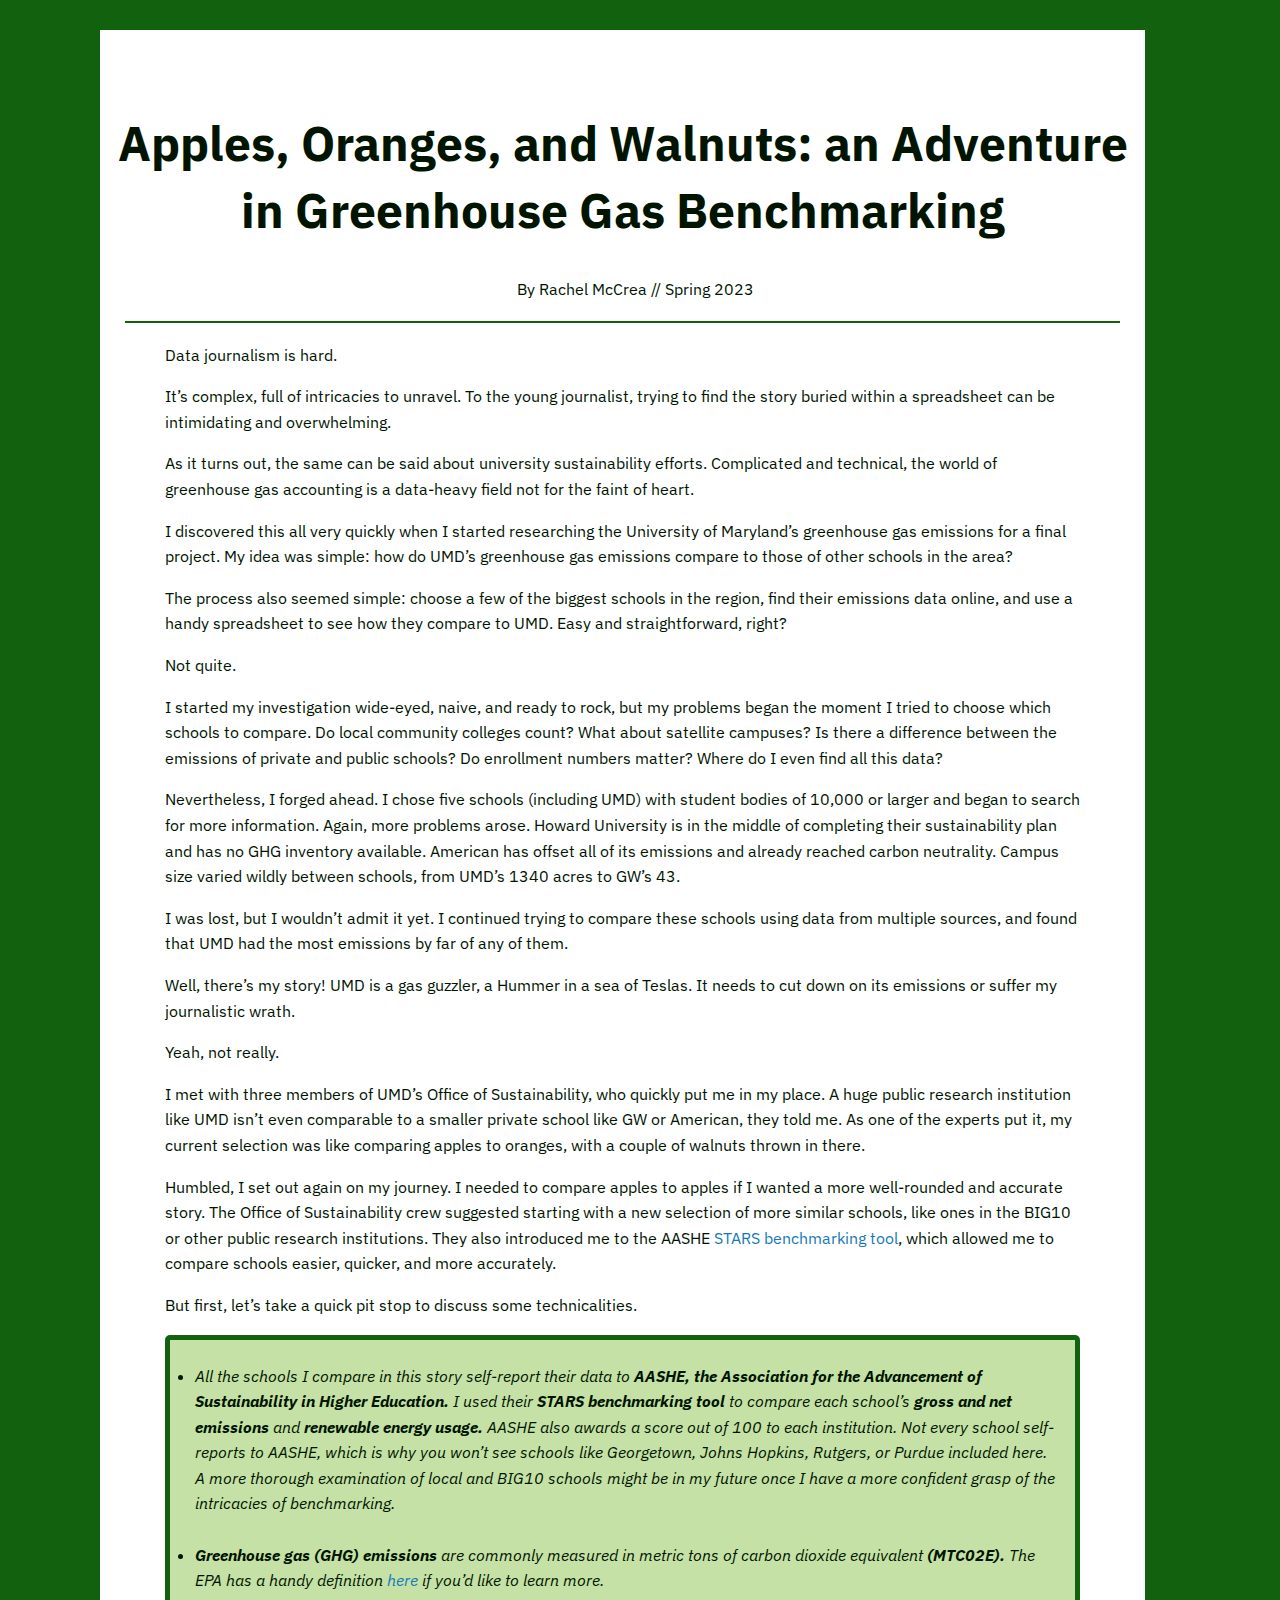
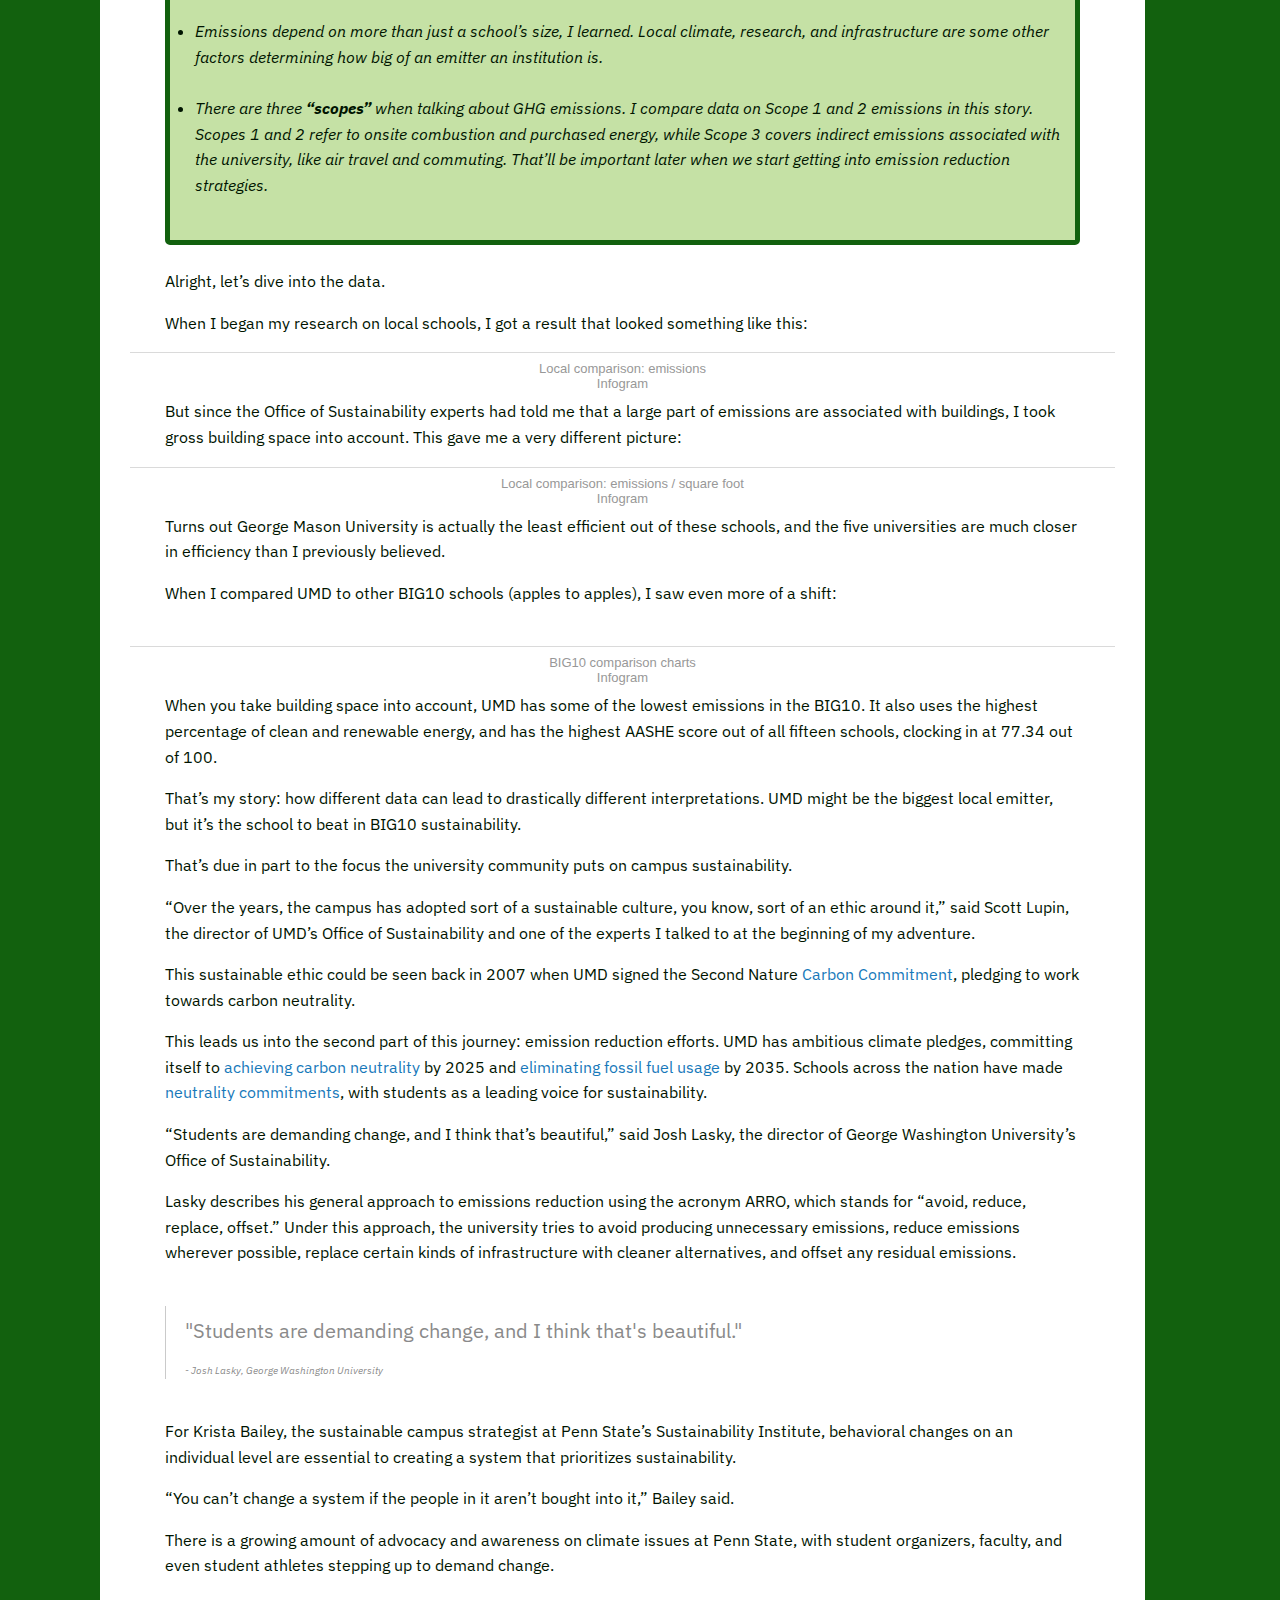
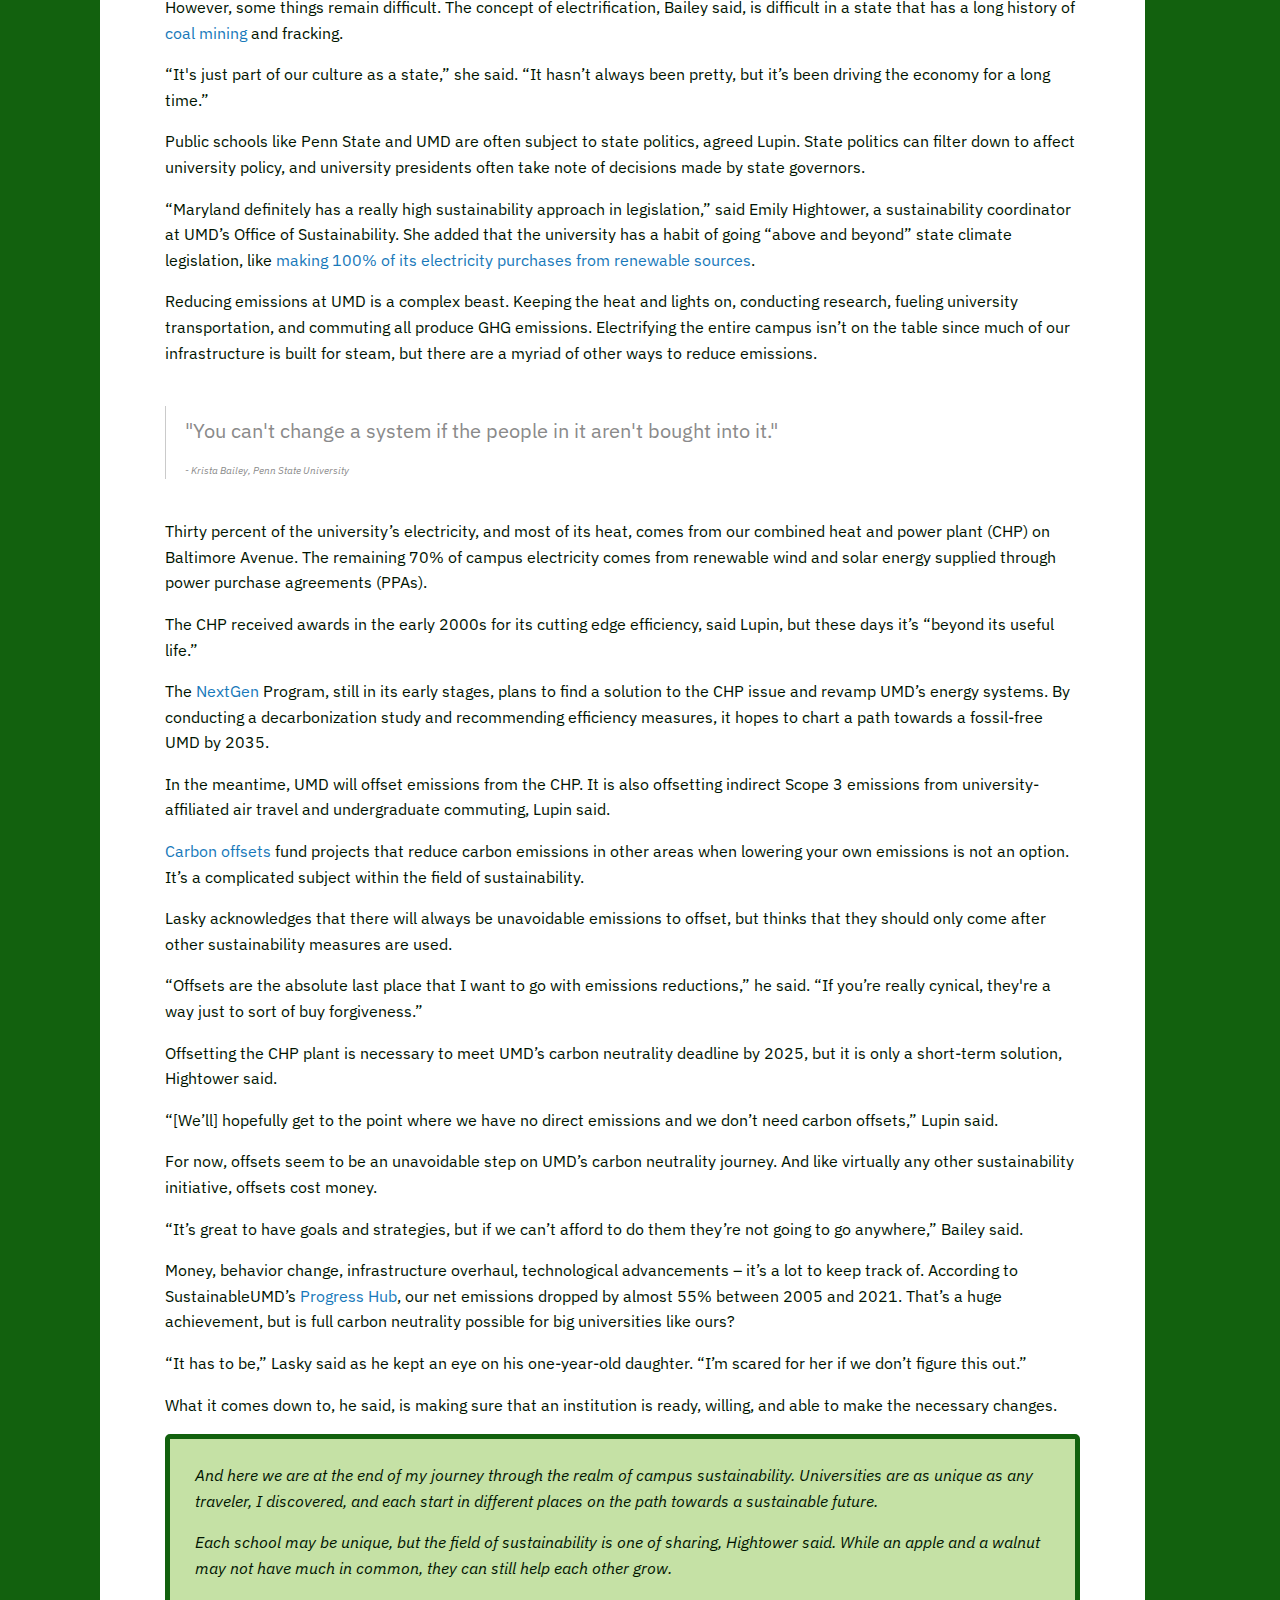
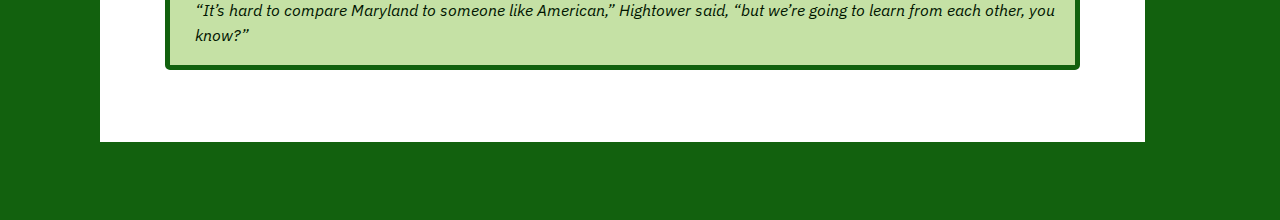
==== j352_FINALWEBPAGE_McCrea/index.html @ dacd92df "Add files via upload" ====
<!doctype html>
<html class="no-js" lang="en" dir="ltr">
<head>
<meta charset="utf-8">
<meta http-equiv="x-ua-compatible" content="ie=edge">
<meta name="viewport" content="width=device-width, initial-scale=1.0">
<title>J352 Beta Webpage</title>
<link rel="stylesheet" href="css/foundation.css">
<link rel="stylesheet" href="css/finalwebpage.css">
<link rel="preconnect" href="https://fonts.googleapis.com">
<link rel="preconnect" href="https://fonts.gstatic.com" crossorigin>
<link href="https://fonts.googleapis.com/css2?family=IBM+Plex+Sans:ital,wght@0,300;0,400;0,500;1,300;1,400;1,500&display=swap" rel="stylesheet">
</head>

<body style= "background-color:#12610E; margin-left: 30px; margin-right: 95px;">
<div style= "background-color: white; margin-left: 70px; margin-right: 40px; float: center;">




<br>
<br>

<!--Headline -->
<div class="grid-container">
<div class="grid-x grid-padding-x">
<div class="large-12 cell" align= "center"> 
	<h1><strong>Apples, Oranges, and Walnuts: an Adventure in Greenhouse Gas Benchmarking</strong></h1>
</div>
</div>
</div>


<div class="byline" style="text-align: center; margin-left: 25px; color: #001400">
	By Rachel McCrea // Spring 2023
</div>

<hr style="border-color: #12610E; border-width: 2px; margin-left: 25px; margin-right: 25px;">


<div class="grid-container">
<div class="grid-x grid-padding-x" style="margin-left: 35px; margin-right: 35px;">
<div class="large-12 cell" align= "left"> 
  <p>
Data journalism is hard.
</p>

<p>
It’s complex, full of intricacies to unravel. To the young journalist, trying to find the story buried within a spreadsheet can be intimidating and overwhelming. 
</p>

<p>
As it turns out, the same can be said about university sustainability efforts. Complicated and technical, the world of greenhouse gas accounting is a data-heavy field not for the faint of heart.  
</p>

<p>
I discovered this all very quickly when I started researching the University of Maryland’s greenhouse gas emissions for a final project. My idea was simple: how do UMD’s greenhouse gas emissions compare to those of other schools in the area? 
</p>

<p>
The process also seemed simple: choose a few of the biggest schools in the region, find their emissions data online, and use a handy spreadsheet to see how they compare to UMD. Easy and straightforward, right? 
</p>

<p>
Not quite. 
</p>

<p>
I started my investigation wide-eyed, naive, and ready to rock, but my problems began the moment I tried to choose which schools to compare. Do local community colleges count? What about satellite campuses? Is there a difference between the emissions of private and public schools? Do enrollment numbers matter? Where do I even find all this data? 
</p>

<p>
Nevertheless, I forged ahead. I chose five schools (including UMD) with student bodies of 10,000 or larger and began to search for more information. Again, more problems arose. Howard University is in the middle of completing their sustainability plan and has no GHG inventory available. American has offset all of its emissions and already reached carbon neutrality. Campus size varied wildly between schools, from UMD’s 1340 acres to GW’s 43. 
</p>

<p>
I was lost, but I wouldn’t admit it yet. I continued trying to compare these schools using data from multiple sources, and found that UMD had the most emissions by far of any of them. 
</p>

<p>
Well, there’s my story! UMD is a gas guzzler, a Hummer in a sea of Teslas. It needs to cut down on its emissions or suffer my journalistic wrath. 
</p>

<p>
Yeah, not really. 
</p>

<p>
I met with three members of UMD’s Office of Sustainability, who quickly put me in my place. A huge public research institution like UMD isn’t even comparable to a smaller private school like GW or American, they told me. As one of the experts put it, my current selection was like comparing apples to oranges, with a couple of walnuts thrown in there. 
</p>

<p>
Humbled, I set out again on my journey. I needed to compare apples to apples if I wanted a more well-rounded and accurate story. The Office of Sustainability crew suggested starting with a new selection of more similar schools, like ones in the BIG10 or other public research institutions. They also introduced me to the AASHE <a href="https://benchmarks.aashe.org/#tool" target="_blank">STARS benchmarking tool</a>, which allowed me to compare schools easier, quicker, and more accurately. 
</p>

<p>
But first, let’s take a quick pit stop to discuss some technicalities. 
</p>
</div>
</div>
</div>

<div class="grid-container"> 
<div class="grid-x grid-padding-x" style="margin-left: 35px; margin-right: 35px;">
<div class="large-12 cell" align= "center">
<div style="border-radius: 5px; border: 5px solid #12610E; margins: 40px; background-color: #c5e1a5"> 
  <br>
  <ul style= "margin-left: 25px; margin-right: 15px; text-align: left;"> 
    <li> <em> All the schools I compare in this story self-report their data to <strong>AASHE, the Association for the Advancement of Sustainability in Higher Education.</strong> I used their <strong> STARS benchmarking tool </strong> to compare each school’s <strong>gross and net emissions </strong> and <strong>renewable energy usage.</strong> AASHE also awards a score out of 100 to each institution. Not every school self-reports to AASHE, which is why you won’t see schools like Georgetown, Johns Hopkins, Rutgers, or Purdue included here. A more thorough examination of local and BIG10 schools might be in my future once I have a more confident grasp of the intricacies of benchmarking. </em></li>
    <br>
    <li> <em><strong>Greenhouse gas (GHG) emissions </strong> are commonly measured in metric tons of carbon dioxide equivalent <strong>(MTC02E). </strong> The EPA has a handy definition <a href="https://www.epa.gov/sites/default/files/2014-12/documents/ghgcalculatorhelp.pdf" target="_blank">here</a> if you’d like to learn more. </em></li> <!-- link to epa here -->
    <br>
    <li><em>Emissions depend on more than just a school’s size, I learned. Local climate, research, and infrastructure are some other factors determining how big of an emitter an institution is. </em></li>
    <br>
    <li><em>There are three <strong>“scopes”</strong> when talking about GHG emissions. I compare data on Scope 1 and 2 emissions in this story. Scopes 1 and 2 refer to onsite combustion and purchased energy, while Scope 3 covers indirect emissions associated with the university, like air travel and commuting. That’ll be important later when we start getting into emission reduction strategies.</em></li>
    <br>
  </ul>

</div>
</div>
</div>
</div>
<br>

<div class="grid-container">
<div class="grid-x grid-padding-x" style="margin-left: 35px; margin-right: 35px;">
<div class="large-12 cell" align= "left"> 
  <p>
    Alright, let’s dive into the data.
    </p>
  <p> 
  When I began my research on local schools, I got a result that looked something like this: 
  </p>
  </div>
  </div>
  </div>


 <div class="infogram-embed" data-id="abfa3acd-94e1-43f5-8c79-40435b0b425f" data-type="interactive" data-title="Local emissions comparison"></div><script>!function(e,i,n,s){var t="InfogramEmbeds",d=e.getElementsByTagName("script")[0];if(window[t]&&window[t].initialized)window[t].process&&window[t].process();else if(!e.getElementById(n)){var o=e.createElement("script");o.async=1,o.id=n,o.src="https://e.infogram.com/js/dist/embed-loader-min.js",d.parentNode.insertBefore(o,d)}}(document,0,"infogram-async");</script><div style="padding:8px 0;font-family:Arial!important;font-size:13px!important;line-height:15px!important;text-align:center;border-top:1px solid #dadada;margin:0 30px"><a href="https://infogram.com/abfa3acd-94e1-43f5-8c79-40435b0b425f" style="color:#989898!important;text-decoration:none!important;" target="_blank">Local comparison: emissions</a><br><a href="https://infogram.com" style="color:#989898!important;text-decoration:none!important;" target="_blank" rel="nofollow">Infogram</a></div>

<div class="grid-container">
<div class="grid-x grid-padding-x" style="margin-left: 35px; margin-right: 35px;">
<div class="large-12 cell" align= "left"> 
  <p>
  But since the Office of Sustainability experts had told me that a large part of emissions are associated with buildings, I took gross building space into account. This gave me a very different picture: 
</p>
</div>
</div>
</div>

<div class="infogram-embed" data-id="be65beda-6b8a-4a75-9c17-b193aa1bf3a5" data-type="interactive" data-title="Local comparison: emissions/square foot"></div><script>!function(e,i,n,s){var t="InfogramEmbeds",d=e.getElementsByTagName("script")[0];if(window[t]&&window[t].initialized)window[t].process&&window[t].process();else if(!e.getElementById(n)){var o=e.createElement("script");o.async=1,o.id=n,o.src="https://e.infogram.com/js/dist/embed-loader-min.js",d.parentNode.insertBefore(o,d)}}(document,0,"infogram-async");</script><div style="padding:8px 0;font-family:Arial!important;font-size:13px!important;line-height:15px!important;text-align:center;border-top:1px solid #dadada;margin:0 30px"><a href="https://infogram.com/be65beda-6b8a-4a75-9c17-b193aa1bf3a5" style="color:#989898!important;text-decoration:none!important;" target="_blank">Local comparison: emissions / square foot</a><br><a href="https://infogram.com" style="color:#989898!important;text-decoration:none!important;" target="_blank" rel="nofollow">Infogram</a></div>


<div class="grid-container">
<div class="grid-x grid-padding-x" style="margin-left: 35px; margin-right: 35px;">
<div class="large-12 cell" align= "left"> 
  <p>
    Turns out George Mason University is actually the least efficient out of these schools, and the five universities are much closer in efficiency than I previously believed. 
  </p>
  <p>
    When I compared UMD to other BIG10 schools (apples to apples), I saw even more of a shift: 
  </p>
</div>
</div>
</div>
<br>

<div class="infogram-embed" data-id="ae3f63b8-eb84-47fc-90ad-259eda429024" data-type="interactive" data-title="BIG10 comparison: emissions/sqft, renewable energy, AASHE scores"></div><script>!function(e,i,n,s){var t="InfogramEmbeds",d=e.getElementsByTagName("script")[0];if(window[t]&&window[t].initialized)window[t].process&&window[t].process();else if(!e.getElementById(n)){var o=e.createElement("script");o.async=1,o.id=n,o.src="https://e.infogram.com/js/dist/embed-loader-min.js",d.parentNode.insertBefore(o,d)}}(document,0,"infogram-async");</script><div style="padding:8px 0;font-family:Arial!important;font-size:13px!important;line-height:15px!important;text-align:center;border-top:1px solid #dadada;margin:0 30px"><a href="https://infogram.com/ae3f63b8-eb84-47fc-90ad-259eda429024" style="color:#989898!important;text-decoration:none!important;" target="_blank">BIG10 comparison charts</a><br><a href="https://infogram.com" style="color:#989898!important;text-decoration:none!important;" target="_blank" rel="nofollow">Infogram</a></div>

<div class="grid-container">
<div class="grid-x grid-padding-x" style="margin-left: 35px; margin-right: 35px;">
<div class="large-12 cell" align= "left"> 
  <p>
    When you take building space into account, UMD has some of the lowest emissions in the BIG10. It also uses the highest percentage of clean and renewable energy, and has the highest AASHE score out of all fifteen schools, clocking in at 77.34 out of 100.
  </p>
  <p> 
    That’s my story: how different data can lead to drastically different interpretations. UMD might be the biggest local emitter, but it’s the school to beat in BIG10 sustainability. 
  </p>
  <p>
    That’s due in part to the focus the university community puts on campus sustainability.
  </p>
  <p>
    “Over the years, the campus has adopted sort of a sustainable culture, you know, sort of an ethic around it,” said Scott Lupin, the director of UMD’s Office of Sustainability and one of the experts I talked to at the beginning of my adventure. 
  </p>
  <p>
    This sustainable ethic could be seen back in 2007 when UMD signed the Second Nature <a href="https://secondnature.org/wp-content/uploads/Carbon-Commitment_Charter-Signatories.pdf" target="_blank">Carbon Commitment</a>, pledging to work towards carbon neutrality.
</p>
<p> 
  This leads us into the second part of this journey: emission reduction efforts. UMD has ambitious climate pledges, committing itself to <a href="https://sustainability.umd.edu/news/umd-accelerate-carbon-neutrality-goal-2025" target="_blank">achieving carbon neutrality</a> by 2025 and <a href="https://today.umd.edu/a-welcome-and-call-to-contribute-to-solutions-to-improve-our-planet" target="_blank">eliminating fossil fuel usage</a> by 2035. Schools across the nation have made <a href="https://secondnature.org/climate-action-guidance/network/" target="_blank">neutrality commitments</a>, with students as a leading voice for sustainability. 
</p>
<p>
“Students are demanding change, and I think that’s beautiful,” said Josh Lasky, the director of George Washington University’s Office of Sustainability.
</p>
<p>
Lasky describes his general approach to emissions reduction using the acronym ARRO, which stands for “avoid, reduce, replace, offset.” Under this approach, the university tries to avoid producing unnecessary emissions, reduce emissions wherever possible, replace certain kinds of infrastructure with cleaner alternatives, and offset any residual emissions. 
</p>
</div>
</div>
</div>

<br>

<!--arro sidebar here? -->

<div class="grid-container">
<div class="grid-x grid-padding-x" style="margin-left: 35px; margin-right: 35px;">
<div class="large-12 medium-12 small-12 cell"> 
<blockquote style= "align: right; font-size: 20px; color: #12610E"><p> "Students are demanding change, and I think that's beautiful." </p> 
    <p style= "font-size: 10px;"><em> - Josh Lasky, George Washington University </em></p>
  </blockquote>
</div>
</div>
</div>
<br>

<div class="grid-container">
<div class="grid-x grid-padding-x" style="margin-left: 35px; margin-right: 35px;">
<div class="large-12 medium-12 small-12 cell"> 
  <p>For Krista Bailey, the sustainable campus strategist at Penn State’s Sustainability Institute, behavioral changes on an individual level are essential to creating a system that prioritizes sustainability. </p>
  <p>“You can’t change a system if the people in it aren’t bought into it,” Bailey said.</p>
  <p>There is a growing amount of advocacy and awareness on climate issues at Penn State, with student organizers, faculty, and even student athletes stepping up to demand change.</p>
  <p>However, some things remain difficult. The concept of electrification, Bailey said, is difficult in a state that has a long history of <a href="https://www.dep.pa.gov/Business/Land/Mining/Pages/PA-Mining-History.aspx" target="_blank">coal mining</a> and fracking. </p>
  <p>“It's just part of our culture as a state,” she said. “It hasn’t always been pretty, but it’s been driving the economy for a long time.” </p>
  <p>Public schools like Penn State and UMD are often subject to state politics, agreed Lupin. State politics can filter down to affect university policy, and university presidents often take note of decisions made by state governors. </p>
  <p>“Maryland definitely has a really high sustainability approach in legislation,” said Emily Hightower, a sustainability coordinator at UMD’s Office of Sustainability. She added that the university has a habit of going “above and beyond” state climate legislation, like <a href="https://sustainingprogress.umd.edu/measuring-progress/carbon-neutrality" target="_blank">making 100% of its electricity purchases from renewable sources</a>.</p>
  <p>Reducing emissions at UMD is a complex beast. Keeping the heat and lights on, conducting research, fueling university transportation, and commuting all produce GHG emissions. Electrifying the entire campus isn’t on the table since much of our infrastructure is built for steam, but there are a myriad of other ways to reduce emissions.</p>
  <br>
  <blockquote style= "align: right; font-size: 20px;"><p> "You can't change a system if the people in it aren't bought into it." </p> 
    <p style= "font-size: 10px"><em> - Krista Bailey, Penn State University </em></p>
  </blockquote>
  <br>
  <p>Thirty percent of the university’s electricity, and most of its heat, comes from our combined heat and power plant (CHP) on Baltimore Avenue. The remaining 70% of campus electricity comes from renewable wind and solar energy supplied through power purchase agreements (PPAs). </p>
  <p>The CHP received awards in the early 2000s for its cutting edge efficiency, said Lupin, but these days it’s “beyond its useful life.” </p>
  <p>The <a href="https://nextgen.umd.edu/frequently-asked-questions" target="_blank">NextGen</a> Program, still in its early stages, plans to find a solution to the CHP issue and revamp UMD’s energy systems. By conducting a decarbonization study and recommending efficiency measures, it hopes to chart a path towards a fossil-free UMD by 2035. </p>
  <p>In the meantime, UMD will offset emissions from the CHP. It is also offsetting indirect Scope 3 emissions from university-affiliated air travel and undergraduate commuting, Lupin said. </p>
  <p><a href="https://climate.mit.edu/explainers/carbon-offsets" target="_blank">Carbon offsets</a> fund projects that reduce carbon emissions in other areas when lowering your own emissions is not an option. It’s a complicated subject within the field of sustainability. </p>
  <p>Lasky acknowledges that there will always be unavoidable emissions to offset, but thinks that they should only come after other sustainability measures are used. </p>
  <p>“Offsets are the absolute last place that I want to go with emissions reductions,” he said. “If you’re really cynical, they're a way just to sort of buy forgiveness.” </p>
  <p>Offsetting the CHP plant is necessary to meet UMD’s carbon neutrality deadline by 2025, but it is only a short-term solution, Hightower said. </p>
  <p>“[We’ll] hopefully get to the point where we have no direct emissions and we don’t need carbon offsets,” Lupin said. </p>
  <p>For now, offsets seem to be an unavoidable step on UMD’s carbon neutrality journey. And like virtually any other sustainability initiative, offsets cost money. </p>
  <p>“It’s great to have goals and strategies, but if we can’t afford to do them they’re not going to go anywhere,” Bailey said.</p>
  <p>Money, behavior change, infrastructure overhaul, technological advancements – it’s a lot to keep track of. According to SustainableUMD’s <a href="https://sustainingprogress.umd.edu/measuring-progress/carbon-neutrality" target="_blank">Progress Hub</a>, our net emissions dropped by almost 55% between 2005 and 2021. That’s a huge achievement, but is full carbon neutrality possible for big universities like ours? </p>
  <p>“It has to be,” Lasky said as he kept an eye on his one-year-old daughter. “I’m scared for her if we don’t figure this out.” </p>
  <p>What it comes down to, he said, is making sure that an institution is ready, willing, and able to make the necessary changes. </p>
</div>
</div>
</div>



<div class="grid-container"> 
<div class="grid-x grid-padding-x" style="margin-left: 35px; margin-right: 35px;">
<div class="large-12 cell" align= "center">
<div style="border-radius: 5px; border: 5px solid #12610E; margins: 40px; background-color: #c5e1a5;"> 
  <br>
  <p style= "margin-left: 25px; margin-right: 15px; text-align: left;"><em>And here we are at the end of my journey through the realm of campus sustainability. Universities are as unique as any traveler, I discovered, and each start in different places on the path towards a sustainable future. <em> </p>
  <p style= "margin-left: 25px; margin-right: 15px; text-align: left;"> <em>Each school may be unique, but the field of sustainability is one of sharing, Hightower said. While an apple and a walnut may not have much in common, they can still help each other grow. </em></p>
  <p style= "margin-left: 25px; margin-right: 15px; text-align: left;"> <em>“It’s hard to compare Maryland to someone like American,” Hightower said, “but we’re going to learn from each other, you know?” </em></p>

</div>
</div>
</div>
</div>

<br> 
<br> 
<br> 

</div>
</div>
</div>
</div>

<br> 
<br>




</body>
</html>
---- j352_FINALWEBPAGE_McCrea/css/finalwebpage.css ----
@charset "UTF-8";
/**
 * Foundation for Sites
 * Version 6.7.5
 * https://get.foundation
 * Licensed under MIT Open Source
 */
@media print, screen and (min-width: 40em) {
  .reveal, .reveal.tiny, .reveal.small, .reveal.large {
    right: auto;
    left: auto;
    margin: 0 auto; } }


body {
  margin: 30px; 
  font-size: 1em;
font-family: 'IBM Plex Sans', sans-serif;
color: #001400;
}

 h1 {
  font-size: 3em;
  margin: 0.67em 0; 
font-family: 'IBM Plex Sans', sans-serif;
color: #001400;
}

.accentbox {
  background-color: #aef359;
  font-size: 1em;
 font-family: 'IBM Plex Sans', sans-serif; color: #001400;}

.line {
  border: 2px; border-color: #12610E; height: 2px; width: 100%;
}

.pullquote {
  font-family: 'IBM Plex Sans', sans-serif;
  font-size: 3.0rem;
  color: #12610E;
}

blockquote { 
color: #12610E;
font-family: 'IBM Plex Sans', sans-serif;
  }
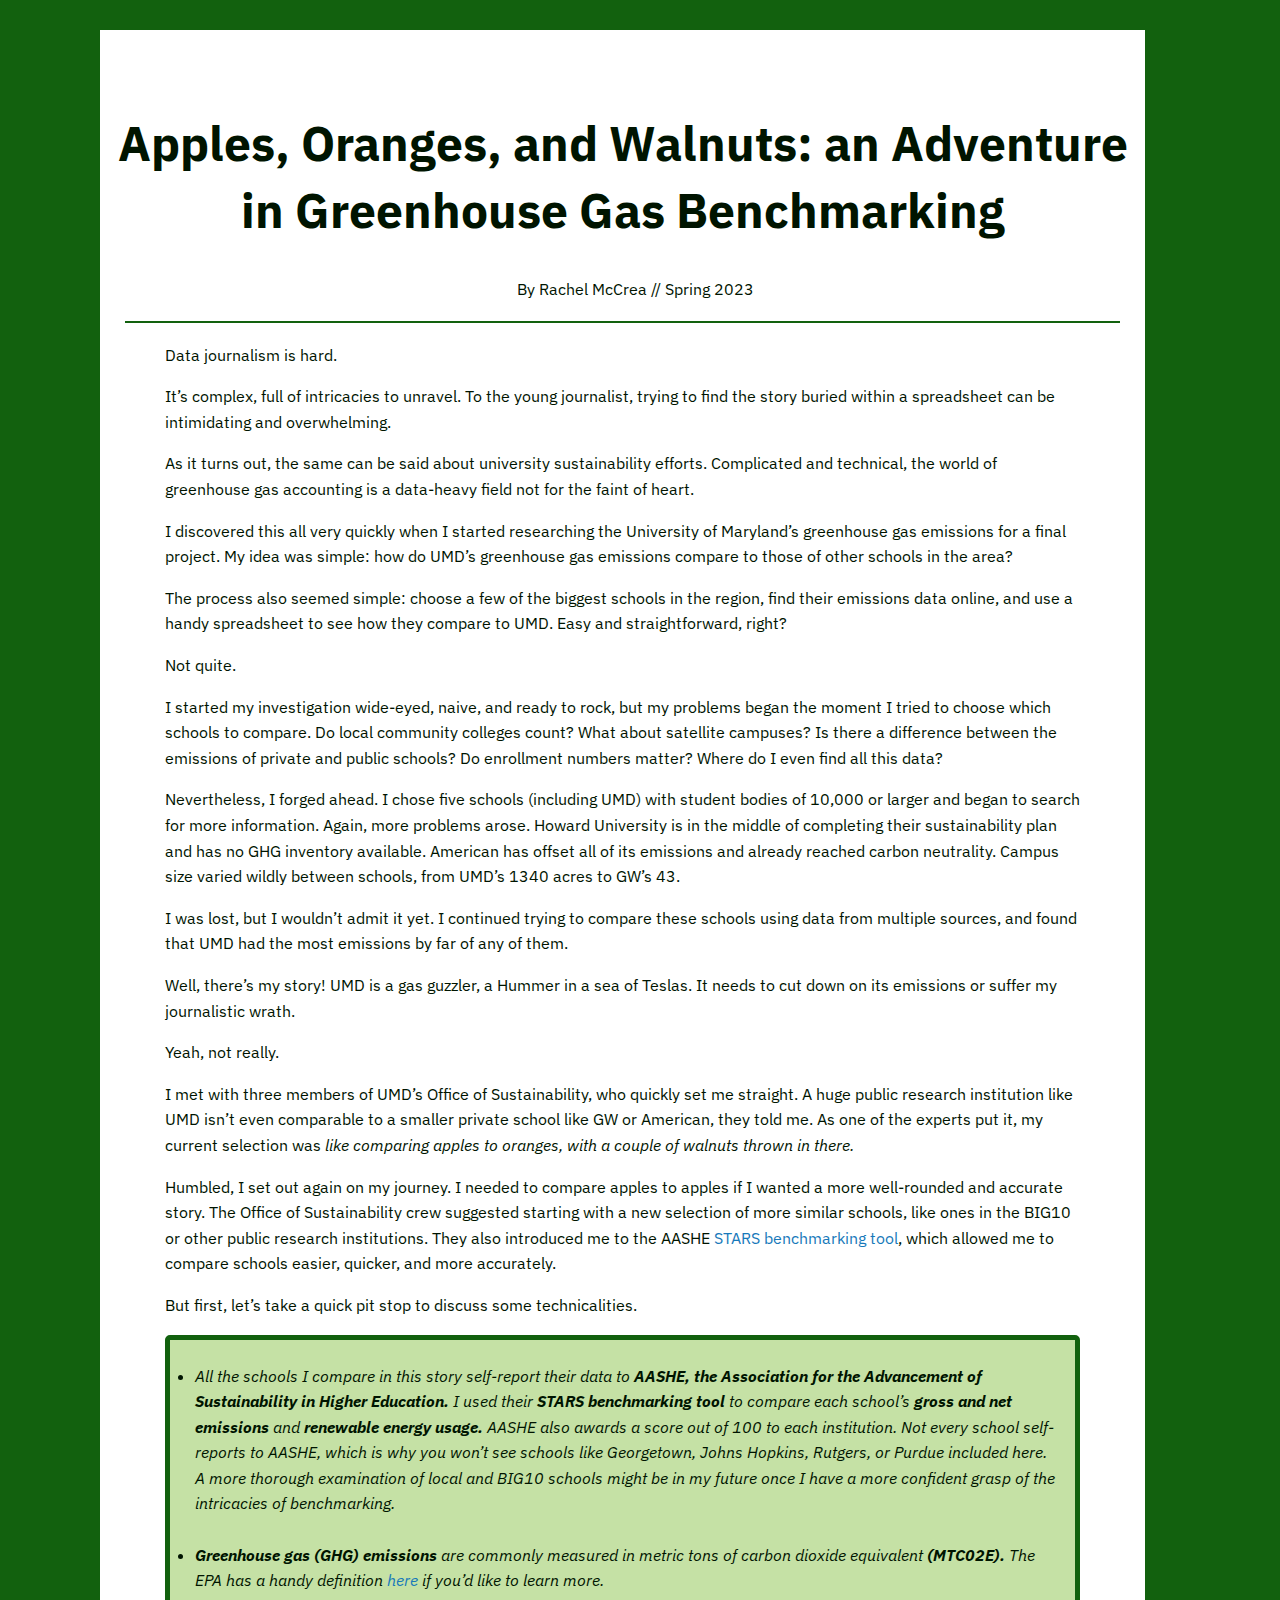
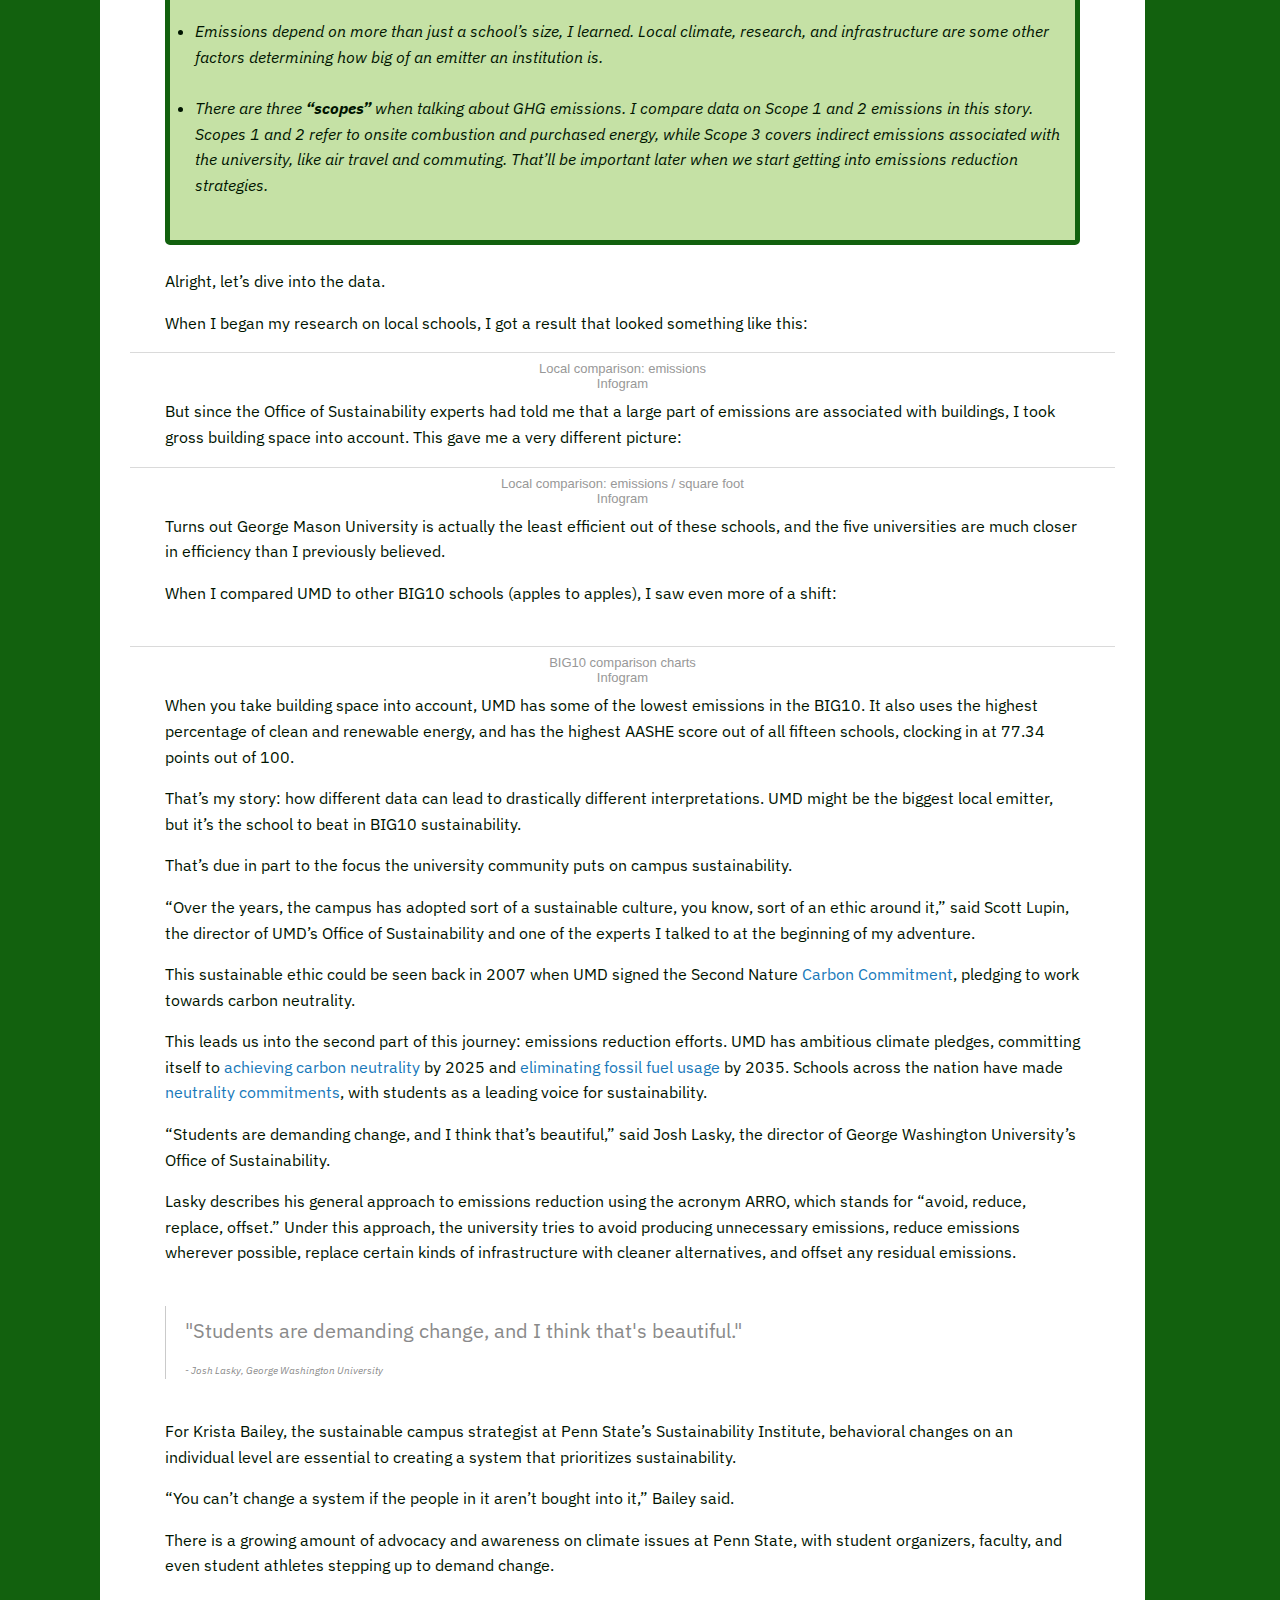
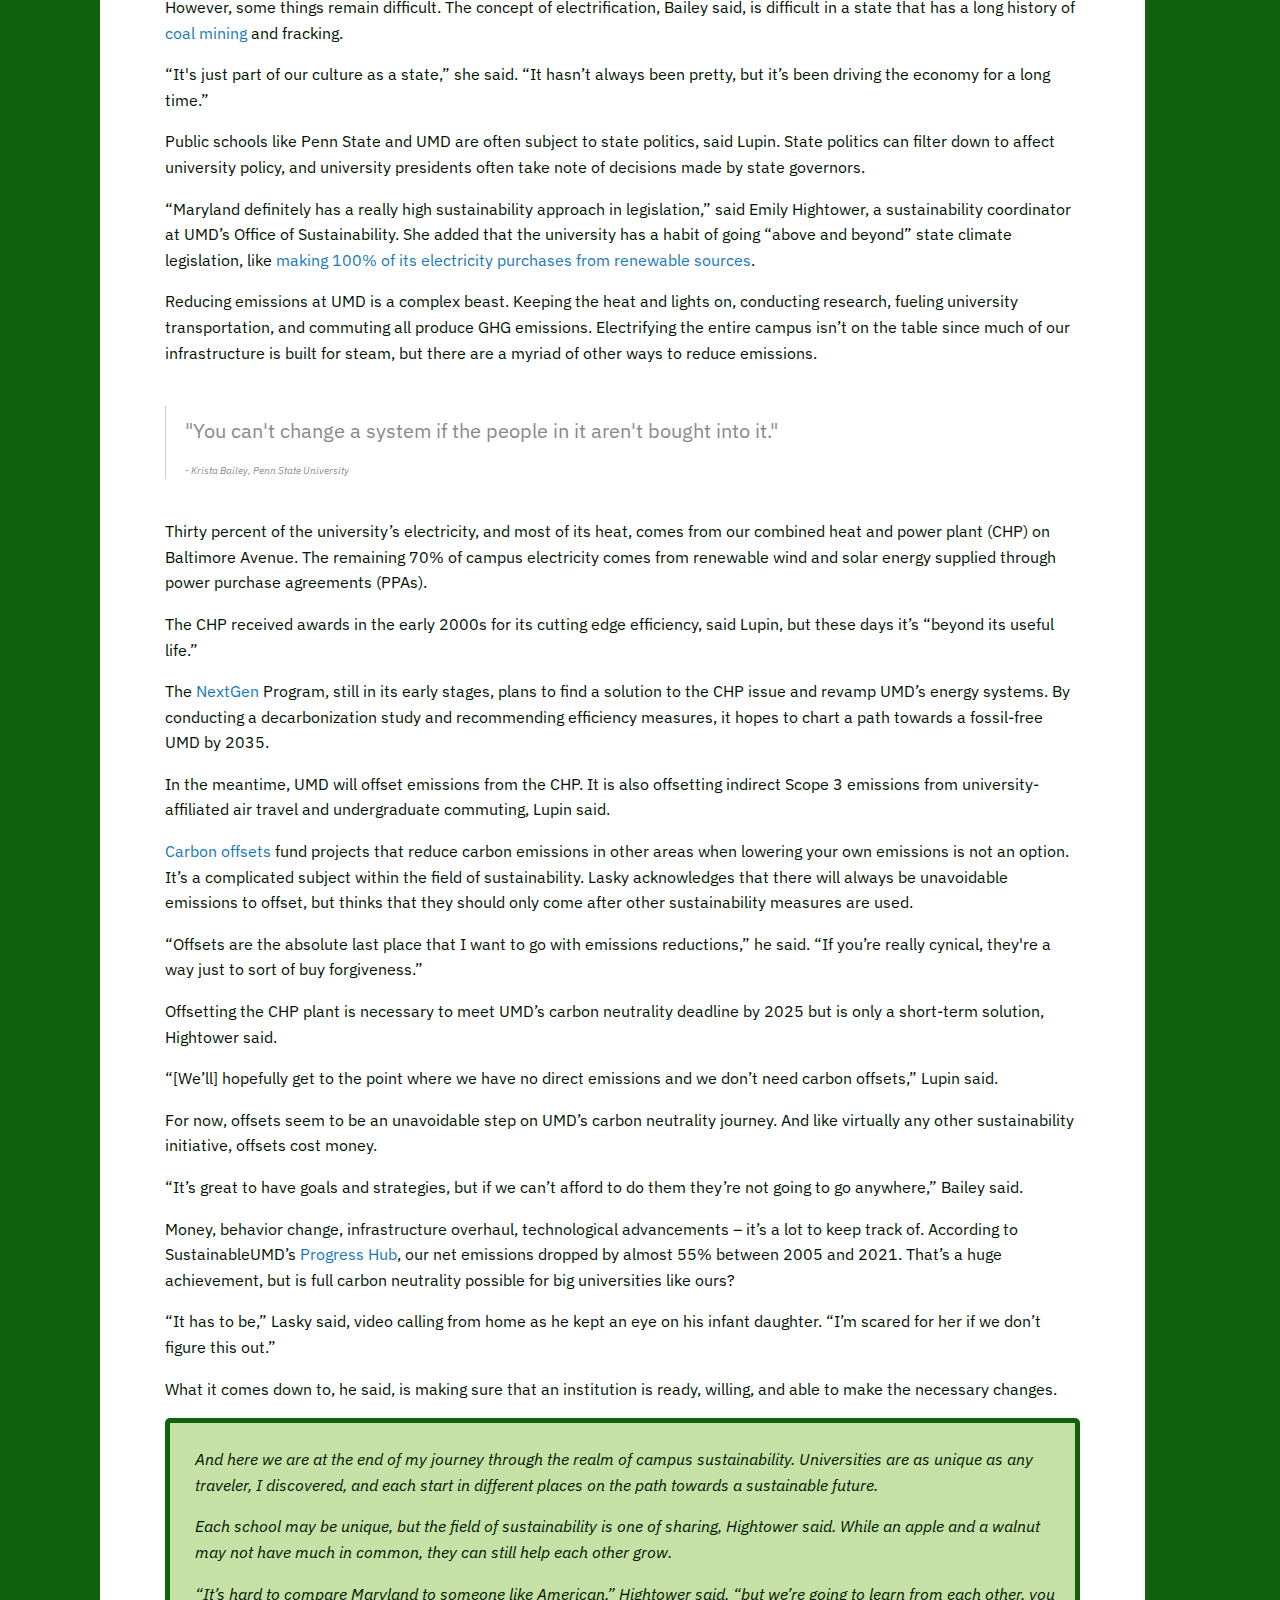
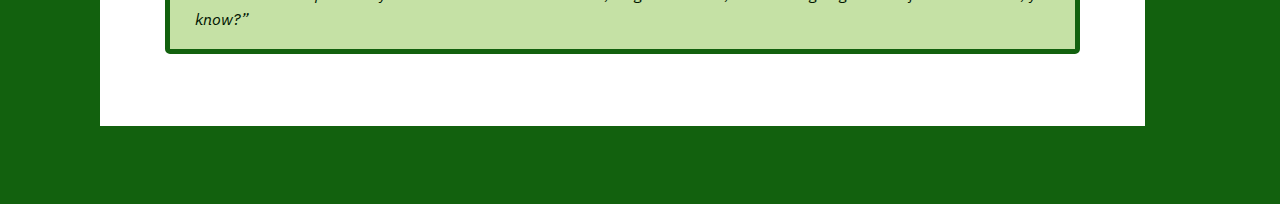
==== commit c59e6537: "Add files via upload" ====
--- a/j352_FINALWEBPAGE_McCrea/index.html
+++ b/j352_FINALWEBPAGE_McCrea/index.html
@@ -86,7 +86,7 @@
 </p>
 
 <p>
-I met with three members of UMD’s Office of Sustainability, who quickly put me in my place. A huge public research institution like UMD isn’t even comparable to a smaller private school like GW or American, they told me. As one of the experts put it, my current selection was like comparing apples to oranges, with a couple of walnuts thrown in there. 
+I met with three members of UMD’s Office of Sustainability, who quickly set me straight. A huge public research institution like UMD isn’t even comparable to a smaller private school like GW or American, they told me. As one of the experts put it, my current selection was <em>like comparing apples to oranges, with a couple of walnuts thrown in there.</em> 
 </p>
 
 <p>
@@ -112,7 +112,7 @@
     <br>
     <li><em>Emissions depend on more than just a school’s size, I learned. Local climate, research, and infrastructure are some other factors determining how big of an emitter an institution is. </em></li>
     <br>
-    <li><em>There are three <strong>“scopes”</strong> when talking about GHG emissions. I compare data on Scope 1 and 2 emissions in this story. Scopes 1 and 2 refer to onsite combustion and purchased energy, while Scope 3 covers indirect emissions associated with the university, like air travel and commuting. That’ll be important later when we start getting into emission reduction strategies.</em></li>
+    <li><em>There are three <strong>“scopes”</strong> when talking about GHG emissions. I compare data on Scope 1 and 2 emissions in this story. Scopes 1 and 2 refer to onsite combustion and purchased energy, while Scope 3 covers indirect emissions associated with the university, like air travel and commuting. That’ll be important later when we start getting into emissions reduction strategies.</em></li>
     <br>
   </ul>
 
@@ -171,7 +171,7 @@
 <div class="grid-x grid-padding-x" style="margin-left: 35px; margin-right: 35px;">
 <div class="large-12 cell" align= "left"> 
   <p>
-    When you take building space into account, UMD has some of the lowest emissions in the BIG10. It also uses the highest percentage of clean and renewable energy, and has the highest AASHE score out of all fifteen schools, clocking in at 77.34 out of 100.
+    When you take building space into account, UMD has some of the lowest emissions in the BIG10. It also uses the highest percentage of clean and renewable energy, and has the highest AASHE score out of all fifteen schools, clocking in at 77.34 points out of 100.
   </p>
   <p> 
     That’s my story: how different data can lead to drastically different interpretations. UMD might be the biggest local emitter, but it’s the school to beat in BIG10 sustainability. 
@@ -186,7 +186,7 @@
     This sustainable ethic could be seen back in 2007 when UMD signed the Second Nature <a href="https://secondnature.org/wp-content/uploads/Carbon-Commitment_Charter-Signatories.pdf" target="_blank">Carbon Commitment</a>, pledging to work towards carbon neutrality.
 </p>
 <p> 
-  This leads us into the second part of this journey: emission reduction efforts. UMD has ambitious climate pledges, committing itself to <a href="https://sustainability.umd.edu/news/umd-accelerate-carbon-neutrality-goal-2025" target="_blank">achieving carbon neutrality</a> by 2025 and <a href="https://today.umd.edu/a-welcome-and-call-to-contribute-to-solutions-to-improve-our-planet" target="_blank">eliminating fossil fuel usage</a> by 2035. Schools across the nation have made <a href="https://secondnature.org/climate-action-guidance/network/" target="_blank">neutrality commitments</a>, with students as a leading voice for sustainability. 
+  This leads us into the second part of this journey: emissions reduction efforts. UMD has ambitious climate pledges, committing itself to <a href="https://sustainability.umd.edu/news/umd-accelerate-carbon-neutrality-goal-2025" target="_blank">achieving carbon neutrality</a> by 2025 and <a href="https://today.umd.edu/a-welcome-and-call-to-contribute-to-solutions-to-improve-our-planet" target="_blank">eliminating fossil fuel usage</a> by 2035. Schools across the nation have made <a href="https://secondnature.org/climate-action-guidance/network/" target="_blank">neutrality commitments</a>, with students as a leading voice for sustainability. 
 </p>
 <p>
 “Students are demanding change, and I think that’s beautiful,” said Josh Lasky, the director of George Washington University’s Office of Sustainability.
@@ -221,7 +221,7 @@
   <p>There is a growing amount of advocacy and awareness on climate issues at Penn State, with student organizers, faculty, and even student athletes stepping up to demand change.</p>
   <p>However, some things remain difficult. The concept of electrification, Bailey said, is difficult in a state that has a long history of <a href="https://www.dep.pa.gov/Business/Land/Mining/Pages/PA-Mining-History.aspx" target="_blank">coal mining</a> and fracking. </p>
   <p>“It's just part of our culture as a state,” she said. “It hasn’t always been pretty, but it’s been driving the economy for a long time.” </p>
-  <p>Public schools like Penn State and UMD are often subject to state politics, agreed Lupin. State politics can filter down to affect university policy, and university presidents often take note of decisions made by state governors. </p>
+  <p>Public schools like Penn State and UMD are often subject to state politics, said Lupin. State politics can filter down to affect university policy, and university presidents often take note of decisions made by state governors. </p>
   <p>“Maryland definitely has a really high sustainability approach in legislation,” said Emily Hightower, a sustainability coordinator at UMD’s Office of Sustainability. She added that the university has a habit of going “above and beyond” state climate legislation, like <a href="https://sustainingprogress.umd.edu/measuring-progress/carbon-neutrality" target="_blank">making 100% of its electricity purchases from renewable sources</a>.</p>
   <p>Reducing emissions at UMD is a complex beast. Keeping the heat and lights on, conducting research, fueling university transportation, and commuting all produce GHG emissions. Electrifying the entire campus isn’t on the table since much of our infrastructure is built for steam, but there are a myriad of other ways to reduce emissions.</p>
   <br>
@@ -233,15 +233,14 @@
   <p>The CHP received awards in the early 2000s for its cutting edge efficiency, said Lupin, but these days it’s “beyond its useful life.” </p>
   <p>The <a href="https://nextgen.umd.edu/frequently-asked-questions" target="_blank">NextGen</a> Program, still in its early stages, plans to find a solution to the CHP issue and revamp UMD’s energy systems. By conducting a decarbonization study and recommending efficiency measures, it hopes to chart a path towards a fossil-free UMD by 2035. </p>
   <p>In the meantime, UMD will offset emissions from the CHP. It is also offsetting indirect Scope 3 emissions from university-affiliated air travel and undergraduate commuting, Lupin said. </p>
-  <p><a href="https://climate.mit.edu/explainers/carbon-offsets" target="_blank">Carbon offsets</a> fund projects that reduce carbon emissions in other areas when lowering your own emissions is not an option. It’s a complicated subject within the field of sustainability. </p>
-  <p>Lasky acknowledges that there will always be unavoidable emissions to offset, but thinks that they should only come after other sustainability measures are used. </p>
+  <p><a href="https://climate.mit.edu/explainers/carbon-offsets" target="_blank">Carbon offsets</a> fund projects that reduce carbon emissions in other areas when lowering your own emissions is not an option. It’s a complicated subject within the field of sustainability. Lasky acknowledges that there will always be unavoidable emissions to offset, but thinks that they should only come after other sustainability measures are used. </p>
   <p>“Offsets are the absolute last place that I want to go with emissions reductions,” he said. “If you’re really cynical, they're a way just to sort of buy forgiveness.” </p>
-  <p>Offsetting the CHP plant is necessary to meet UMD’s carbon neutrality deadline by 2025, but it is only a short-term solution, Hightower said. </p>
+  <p>Offsetting the CHP plant is necessary to meet UMD’s carbon neutrality deadline by 2025 but is only a short-term solution, Hightower said. </p>
   <p>“[We’ll] hopefully get to the point where we have no direct emissions and we don’t need carbon offsets,” Lupin said. </p>
   <p>For now, offsets seem to be an unavoidable step on UMD’s carbon neutrality journey. And like virtually any other sustainability initiative, offsets cost money. </p>
   <p>“It’s great to have goals and strategies, but if we can’t afford to do them they’re not going to go anywhere,” Bailey said.</p>
   <p>Money, behavior change, infrastructure overhaul, technological advancements – it’s a lot to keep track of. According to SustainableUMD’s <a href="https://sustainingprogress.umd.edu/measuring-progress/carbon-neutrality" target="_blank">Progress Hub</a>, our net emissions dropped by almost 55% between 2005 and 2021. That’s a huge achievement, but is full carbon neutrality possible for big universities like ours? </p>
-  <p>“It has to be,” Lasky said as he kept an eye on his one-year-old daughter. “I’m scared for her if we don’t figure this out.” </p>
+  <p>“It has to be,” Lasky said, video calling from home as he kept an eye on his infant daughter. “I’m scared for her if we don’t figure this out.” </p>
   <p>What it comes down to, he said, is making sure that an institution is ready, willing, and able to make the necessary changes. </p>
 </div>
 </div>
